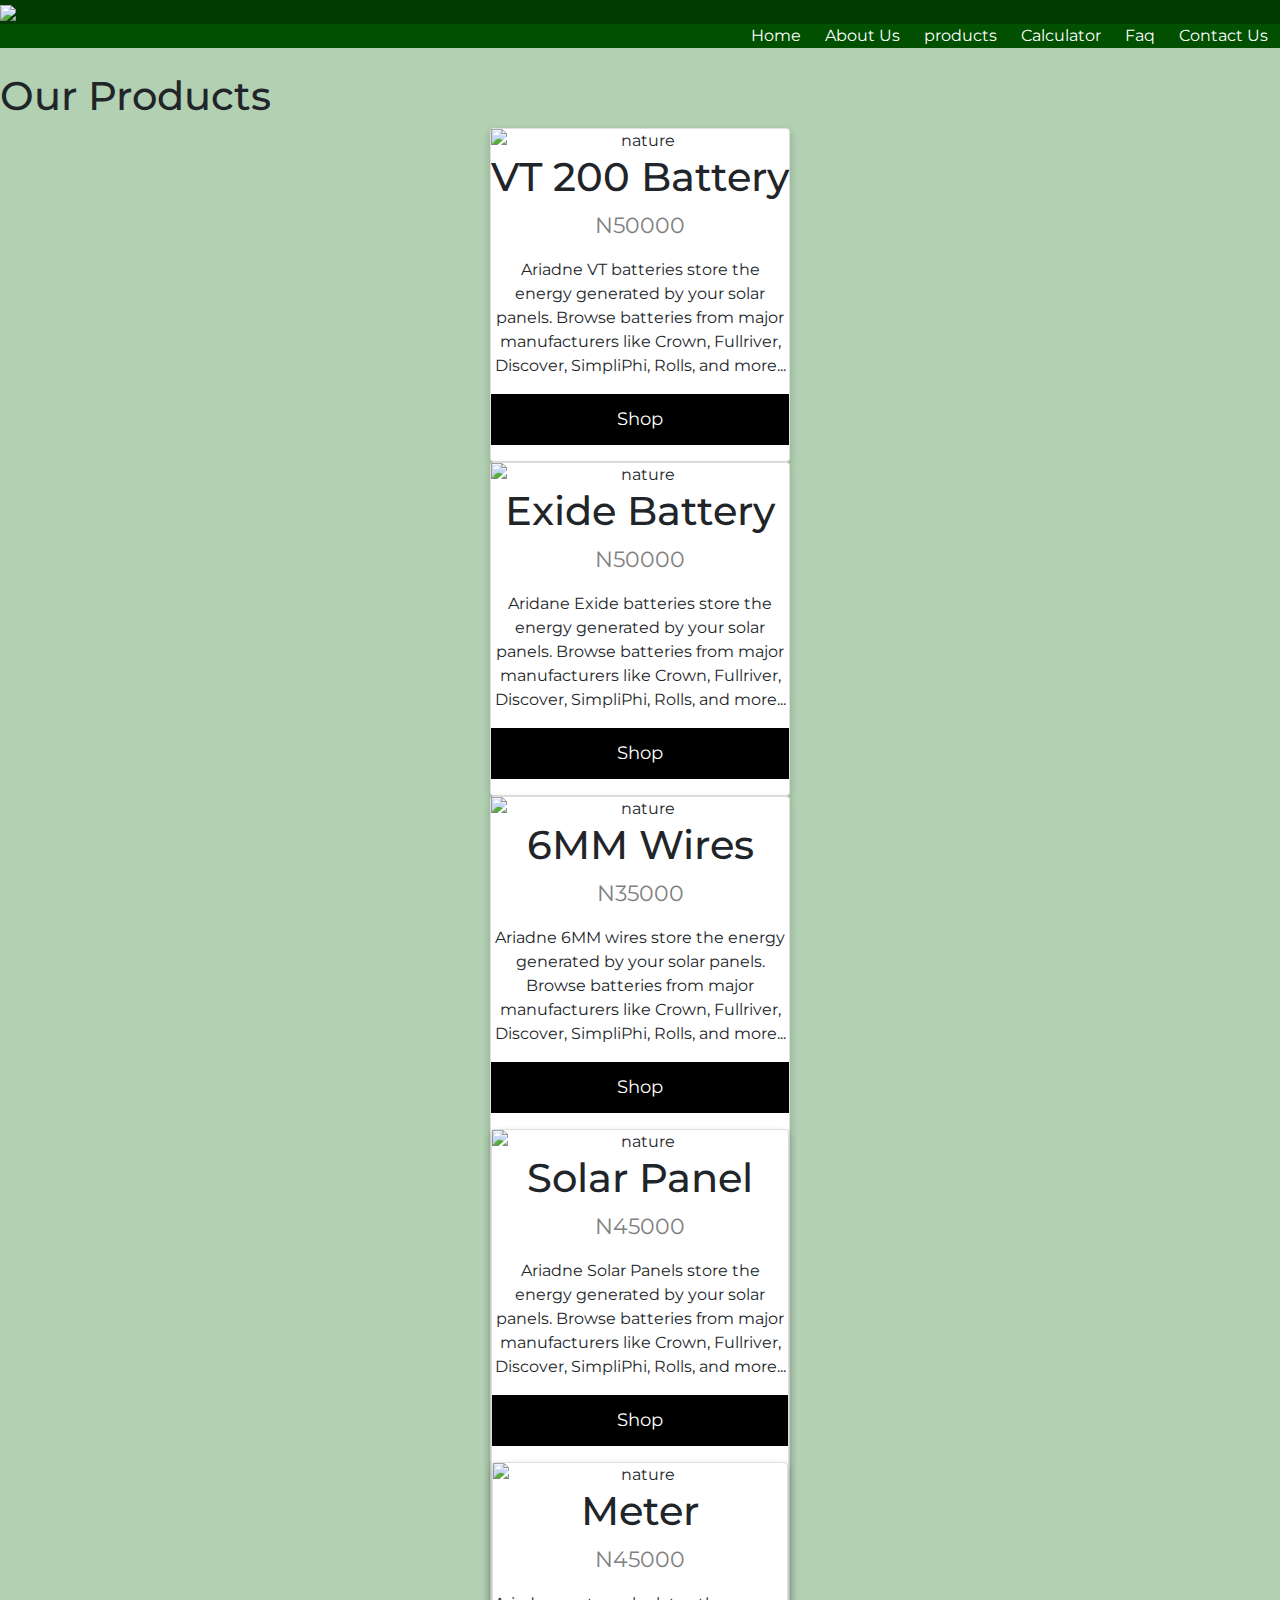
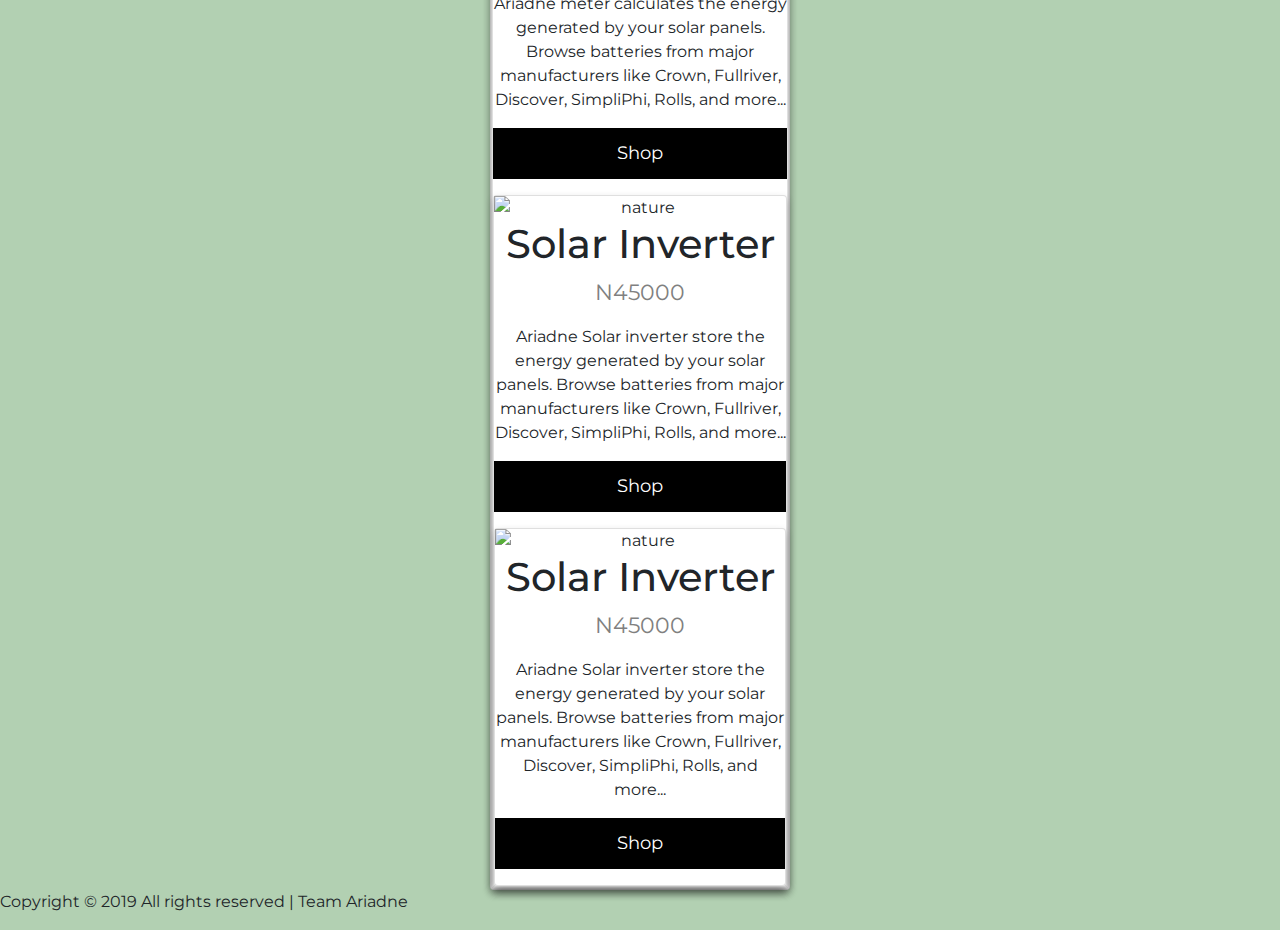
==== Products.html @ 6cf9a853 "Add files via upload" ====
<!DOCTYPE html>
<html>
<head>
    <meta charset="utf-8">
  <meta http-equiv="X-UA-Compatible" content="IE=edge">
  <meta name="viewport" content="width=device-width, initial-scale=1">
  <meta name="keywords" content="footer, address, phone, icons" />
    <title>Team Ariadne Our Services page</title>
      <link rel="stylesheet" href="https://stackpath.bootstrapcdn.com/bootstrap/4.3.1/css/bootstrap.min.css" integrity="sha384-ggOyR0iXCbMQv3Xipma34MD+dH/1fQ784/j6cY/iJTQUOhcWr7x9JvoRxT2MZw1T" crossorigin="anonymous">

     <link rel="stylesheet" type="text/css" href="Products.css">
      <link rel="stylesheet" type="text/css" href="about-us.css">
      <link rel="stylesheet" type="text/css" href="main.js">
      </head>
<body>
        <div class="header">
                <div class="content">
                    <div id="top">
                        <div class="logo">
                            <a href="index.html"><img src="https://res.cloudinary.com/awesocode/image/upload/v1569269263/Team%20Ariadne%27s%20Task%20Files/hfqpygf12xz1vvhuw2gd.png" style="width: 110px;">
                        </div>
                        <div class="topnav" id="myTopnav">
                            <a  href="contact-us.html">Contact Us</a>
                            <a href="#news">Faq</a>
                            <a href="calculator.html" class="active">Calculator</a>
                            <a href="Products.html">products</a>
                            <a href="about-us.html">About Us</a>
                            <a href="index.html">Home</a>
                        </div>
                    </div>
                </div>
            </div><br>
      <h1>Our Products</h1>
      <div class="card">
         <img src="https://res.cloudinary.com/enema/image/upload/v1570005736/download_xmd8yd.jpg" alt="nature" style="width:100%">
         <h1>VT 200 Battery</h1>
        <p class="price">N50000</p>
        <p>Ariadne VT batteries store the energy generated by your solar panels. Browse batteries from major manufacturers like Crown, Fullriver, Discover, SimpliPhi, Rolls, and more...</p>
        <p><button onclick="window.location.href = 'https://www.thrillsco.com/product/vt-200-battery;'"/>Shop</button></p>
</div>
<div class="card">
         <img src="https://res.cloudinary.com/enema/image/upload/c_scale,w_225/v1570005719/home-inverter-battery-500x500_lalt4j.jpg" alt="nature" style="width:100%">
         <h1>Exide Battery</h1>
        <p class="price">N50000</p>
        <p>Aridane Exide batteries store the energy generated by your solar panels. Browse batteries from major manufacturers like Crown, Fullriver, Discover, SimpliPhi, Rolls, and more...</p>
        <p><button onclick="window.location.href ='https://www.thrillsco.com/product/exide-battery/';">Shop</button></p>
</div>
<div class="card">
         <img src="https://res.cloudinary.com/enema/image/upload/v1570005690/wire_4_p2omkt.jpg" alt="nature" style="width:100%">
         <h1>6MM Wires</h1>
        <p class="price">N35000</p>
        <p>Ariadne 6MM wires store the energy generated by your solar panels. Browse batteries from major manufacturers like Crown, Fullriver, Discover, SimpliPhi, Rolls, and more...</p>
        <p><button onclick="window.location.href = 'https://www.thrillsco.com/product/6mm-wire-roll/';">Shop</button></p>
<div class="card">
         <img src="https://res.cloudinary.com/enema/image/upload/c_scale,w_225/v1570005656/panels_xlcq1u.jpg" alt="nature" style="width:100%">
         <h1>Solar Panel</h1>
        <p class="price">N45000</p>
        <p>Ariadne Solar Panels store the energy generated by your solar panels. Browse batteries from major manufacturers like Crown, Fullriver, Discover, SimpliPhi, Rolls, and more...</p>
        <p><button onclick="window.location.href = 'https://www.thrillsco.com/product/solar-panel/';">Shop</button></p>
<div class="card">
         <img src="https://res.cloudinary.com/enema/image/upload/v1570005588/meters_qwe8o3.jpg" alt="nature" style="width:100%">
         <h1>Meter</h1>
        <p class="price">N45000</p>
        <p>Ariadne meter calculates the energy generated by your solar panels. Browse batteries from major manufacturers like Crown, Fullriver, Discover, SimpliPhi, Rolls, and more...</p>
        <p><button onclick="window.location.href = 'https://www.thrillsco.com/product/solar-meter/';">Shop</button></p>
<div class="card">
         <img src="https://res.cloudinary.com/enema/image/upload/v1570005535/inverter_4_rmoypf.jpg" alt="nature" style="width:100%">
         <h1>Solar Inverter</h1>
        <p class="price">N45000</p>
        <p>Ariadne Solar inverter store the energy generated by your solar panels. Browse batteries from major manufacturers like Crown, Fullriver, Discover, SimpliPhi, Rolls, and more...</p>
        <p><button onclick="window.location.href = 'https://www.thrillsco.com/product/ariadne-inverter/';">Shop</button></p>
<div class="card">
         <img src="https://res.cloudinary.com/enema/image/upload/v1570005543/inverters_ghbv3d.jpg" alt="nature" style="width:100%">
         <h1>Solar Inverter</h1>
        <p class="price">N45000</p>
        <p>Ariadne Solar inverter store the energy generated by your solar panels. Browse batteries from major manufacturers like Crown, Fullriver, Discover, SimpliPhi, Rolls, and more...</p>
        <p><button onclick="window.location.href = 'https://www.thrillsco.com/product/solar-inverter/';">Shop</button></p></div></div></div></div></div>
<script type="text/javascript">
function TotalCheckedValues() {
var total = 0;
if(document.getElementById("F2").a.checked == true) { total +=     parseFloat(document.getElementById("F2").a.value); }
if(document.getElementById("F2").b.checked == true) { total += parseFloat(document.getElementById("F2").b.value); }
if(document.getElementById("F2").c.checked == true) { total += parseFloat(document.getElementById("F2").c.value); }
if(document.getElementById("F2").d.checked == true) { total += parseFloat(document.getElementById("F2").d.value); }
var ts = new String(total);
if(ts.indexOf('.') < 0) { ts += '.00'; }
if(ts.indexOf('.') == (ts.length - 2)) { ts += '0'; }
document.getElementById("F2").T.value = ts;
document.getElementById("F3").innerHTML = ts;
}

</script>
  <!--This is a footer-->

  <section>
    
        <p>Copyright © 2019 All rights reserved | Team Ariadne</p>
    
  </section>
  <script src="https://stackpath.bootstrapcdn.com/bootstrap/4.3.1/js/bootstrap.min.js" integrity="sha384-JjSmVgyd0p3pXB1rRibZUAYoIIy6OrQ6VrjIEaFf/nJGzIxFDsf4x0xIM+B07jRM" crossorigin="anonymous"></script>
</body>
</html>
---- Products.css ----
@import url('https://fonts.googleapis.com/css?family=Montserrat:500');

* {
    margin: 0;
    padding: 0;
    /* background-color: #24252A; */
    font-family: "Montserrat", sans-serif;
}
body{background-color: #B2D0B2;}
.logo{background-color:#003C00;cursor: pointer;}
.logo a:hover{
    border: none;
    padding: 0;
}
.topnav {
  overflow: hidden;
  background-color:#005000;
}

.topnav a {
  float: right;
  font-size: 16px;
  color: white;
  text-align: center;
  padding: 0px 12px;
  text-decoration: none;
  transition: all 0.3s ease 0s;
}
.topnav a:hover {
    background-color:#003C00;
    border: 1px solid #edf0f1;
    padding: 5px;
}
.topnav .icon {
  display: none;
}

@media screen and (max-width: 768px) {
.topnav a:not(:first-child) {display: none;}
.topnav a.icon {
    float: right;
    display: block;
  }
}

@media screen and (max-width: 768px) {
.topnav.responsive {position: relative; padding-bottom: 50px;}
.topnav.responsive .icon {
    float: right;
    top: 145px;
 }
.topnav.responsive a {
    float: none;
    display: block;
    text-align: left;
    padding: 3px 0px;
    margin-top: 5px;
  }
}
.container h1{
  text-align: center;
  margin-top: 50px;
  word-spacing: 0.1em;
  font-size: 4em;
  font-family: serif;
  margin-bottom: 50px;
}
  .card {
  box-shadow: 0 4px 8px 0 rgba(0, 0, 0, 0.2);
  max-width: 300px;
  margin: auto;
  text-align: center;
  font-family: arial;
}

.price {
  color: grey;
  font-size: 22px;
}

.card button {
  border: none;
  outline: 0;
  padding: 12px;
  color: white;
  background-color: #000;
  text-align: center;
  cursor: pointer;
  width: 100%;
  font-size: 18px;
}

.card button:hover {
  opacity: 0.7;
}
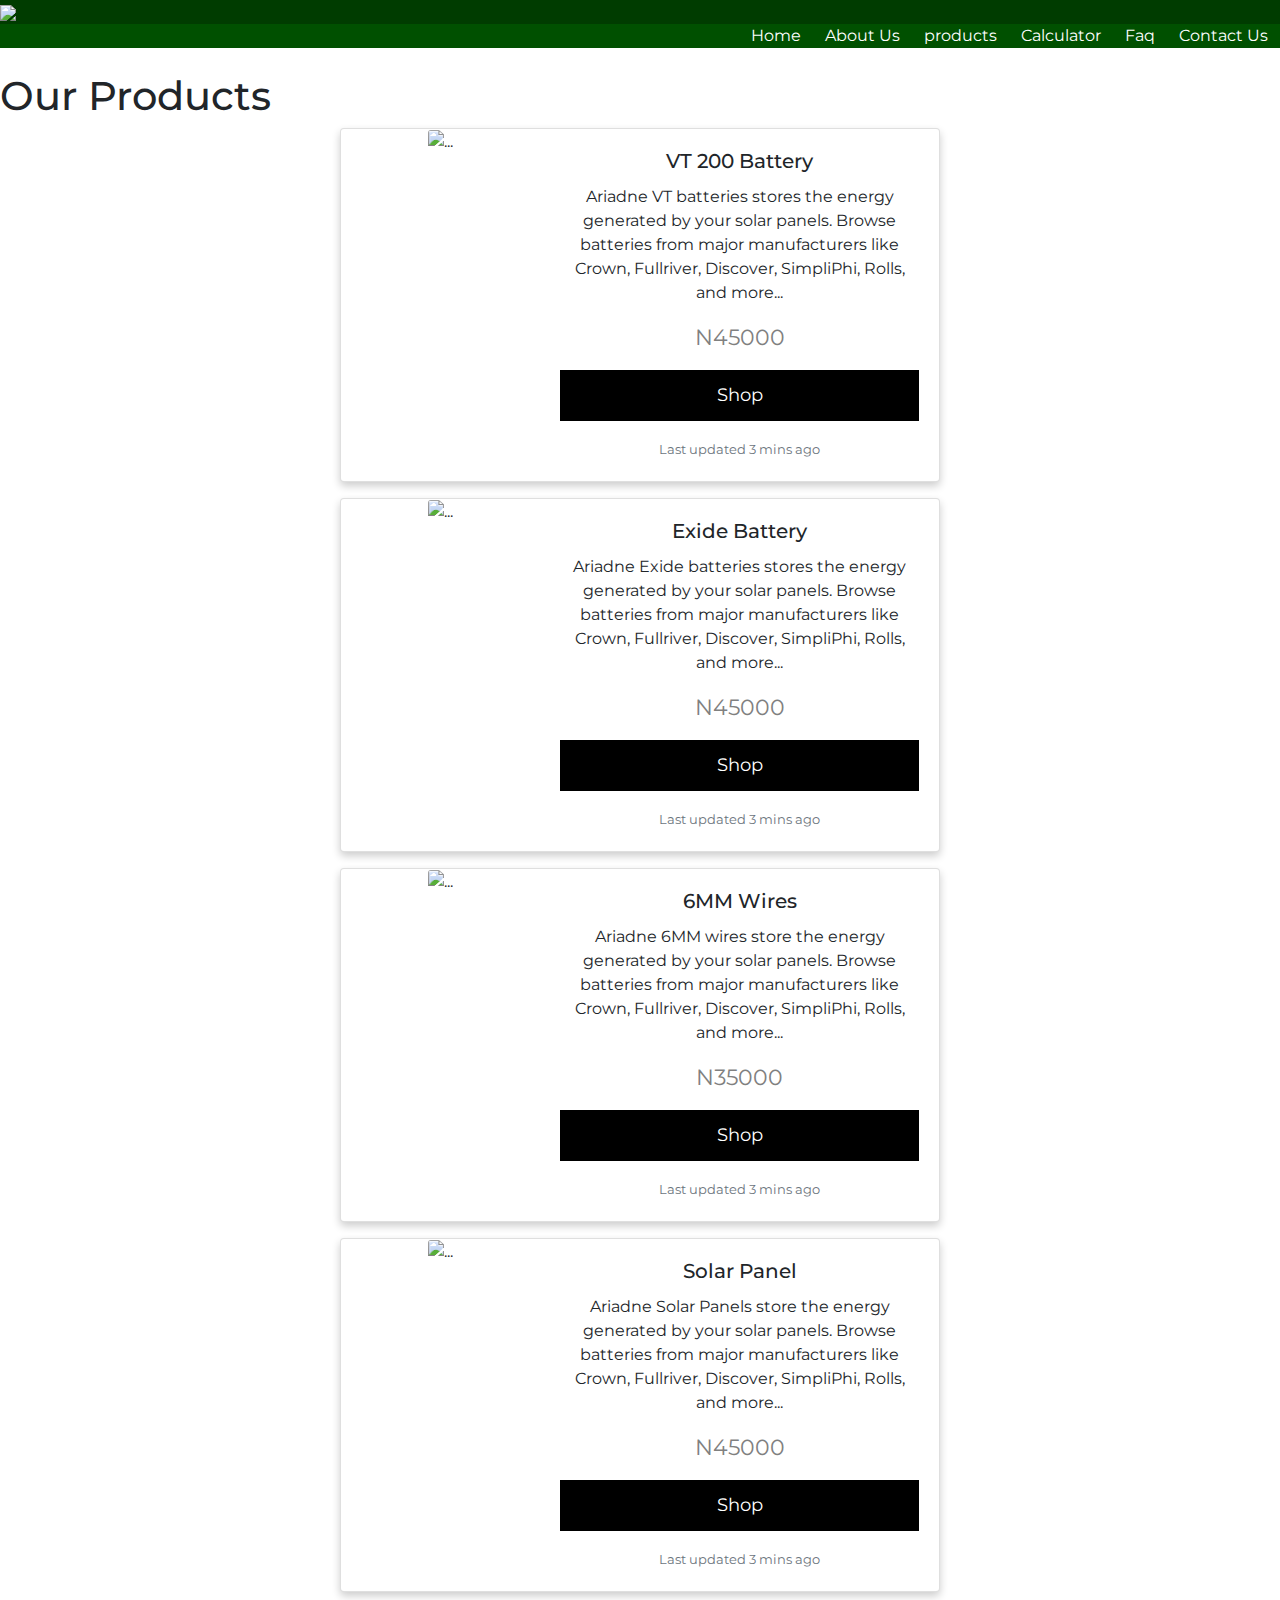
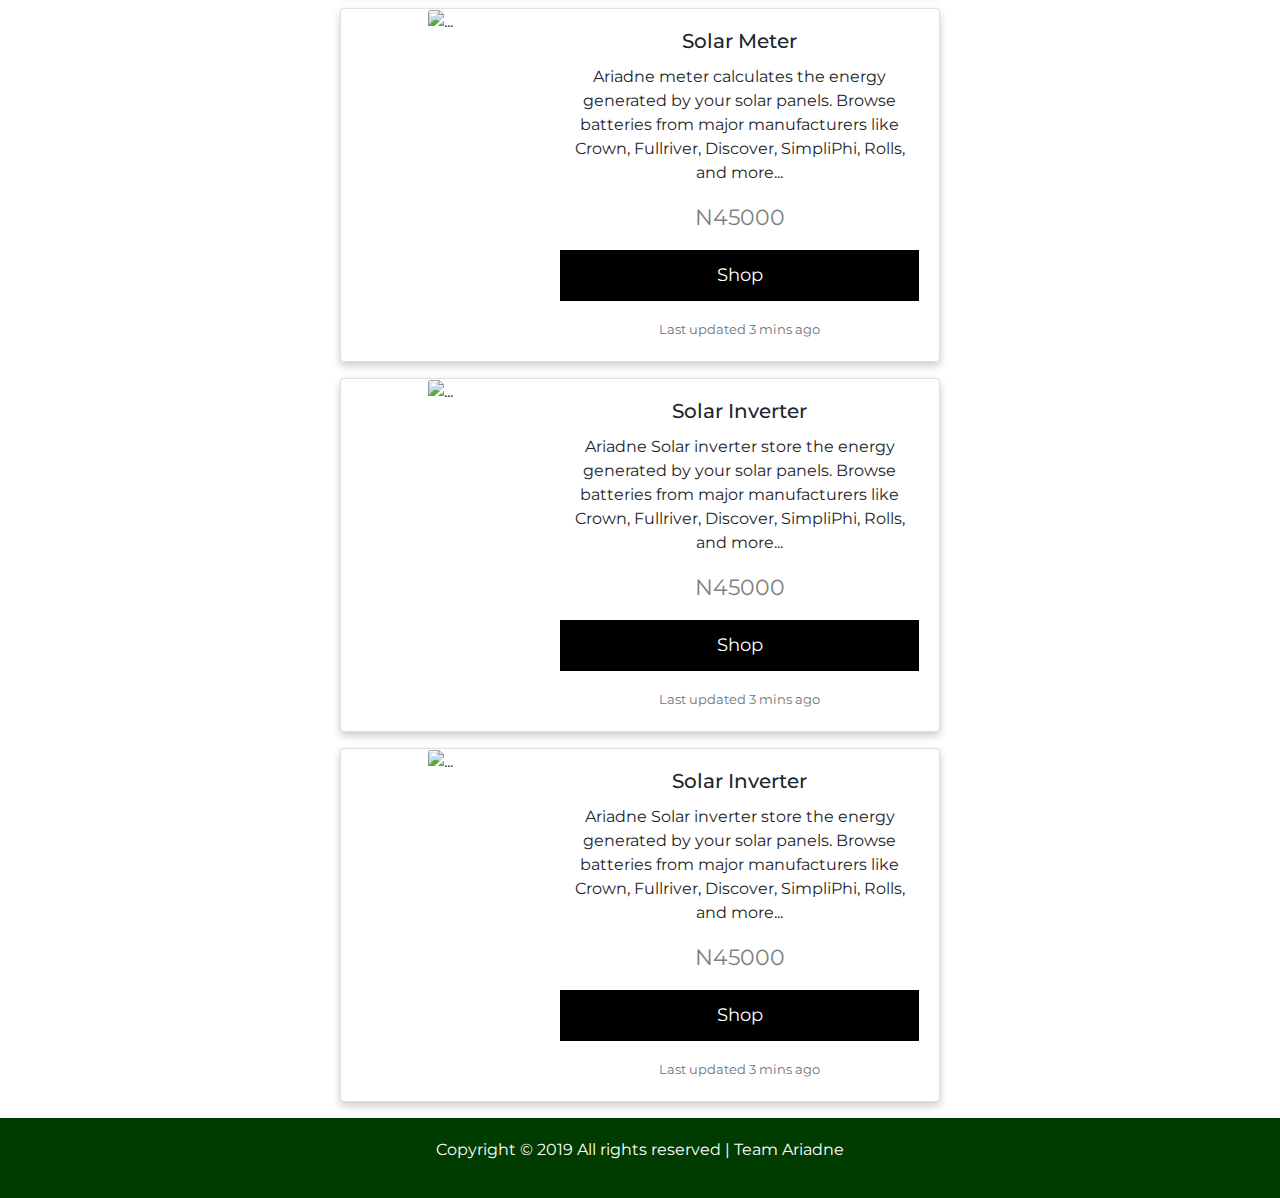
==== commit f56f1e41: "Add files via upload" ====
--- a/Products.html
+++ b/Products.html
@@ -5,6 +5,7 @@
   <meta http-equiv="X-UA-Compatible" content="IE=edge">
   <meta name="viewport" content="width=device-width, initial-scale=1">
   <meta name="keywords" content="footer, address, phone, icons" />
+  <meta name="viewport" content="width=device-width, initial-scale=1.0">
     <title>Team Ariadne Our Services page</title>
       <link rel="stylesheet" href="https://stackpath.bootstrapcdn.com/bootstrap/4.3.1/css/bootstrap.min.css" integrity="sha384-ggOyR0iXCbMQv3Xipma34MD+dH/1fQ784/j6cY/iJTQUOhcWr7x9JvoRxT2MZw1T" crossorigin="anonymous">
 
@@ -31,50 +32,118 @@
                 </div>
             </div><br>
       <h1>Our Products</h1>
-      <div class="card">
-         <img src="https://res.cloudinary.com/enema/image/upload/v1570005736/download_xmd8yd.jpg" alt="nature" style="width:100%">
-         <h1>VT 200 Battery</h1>
-        <p class="price">N50000</p>
-        <p>Ariadne VT batteries store the energy generated by your solar panels. Browse batteries from major manufacturers like Crown, Fullriver, Discover, SimpliPhi, Rolls, and more...</p>
+<div class="card mb-3" style="max-width: 600px;">
+  <div class="row no-gutters">
+    <div class="col-md-4">
+      <img src="https://res.cloudinary.com/enema/image/upload/v1570005736/download_xmd8yd.jpg" class="card-img" alt="...">
+    </div>
+    <div class="col-md-8">
+      <div class="card-body">
+        <h5 class="card-title">VT 200 Battery</h5>
+        <p class="card-text">Ariadne VT batteries stores the energy generated by your solar panels. Browse batteries from major manufacturers like Crown, Fullriver, Discover, SimpliPhi, Rolls, and more...</p>
+        <p class="price">N45000</p>
         <p><button onclick="window.location.href = 'https://www.thrillsco.com/product/vt-200-battery;'"/>Shop</button></p>
+        <p class="card-text"><small class="text-muted">Last updated 3 mins ago</small></p>
+      </div>
+    </div>
+  </div>
 </div>
-<div class="card">
-         <img src="https://res.cloudinary.com/enema/image/upload/c_scale,w_225/v1570005719/home-inverter-battery-500x500_lalt4j.jpg" alt="nature" style="width:100%">
-         <h1>Exide Battery</h1>
-        <p class="price">N50000</p>
-        <p>Aridane Exide batteries store the energy generated by your solar panels. Browse batteries from major manufacturers like Crown, Fullriver, Discover, SimpliPhi, Rolls, and more...</p>
-        <p><button onclick="window.location.href ='https://www.thrillsco.com/product/exide-battery/';">Shop</button></p>
+<div class="card mb-3" style="max-width: 600px;">
+  <div class="row no-gutters">
+    <div class="col-md-4">
+      <img src="https://res.cloudinary.com/enema/image/upload/c_scale,w_225/v1570005719/home-inverter-battery-500x500_lalt4j.jpg" class="card-img" alt="...">
+    </div>
+    <div class="col-md-8">
+      <div class="card-body">
+        <h5 class="card-title">Exide Battery</h5>
+        <p class="card-text">Ariadne Exide batteries stores the energy generated by your solar panels. Browse batteries from major manufacturers like Crown, Fullriver, Discover, SimpliPhi, Rolls, and more...</p>
+        <p class="price">N45000</p>
+      <p><button onclick="window.location.href ='https://www.thrillsco.com/product/exide-battery/';">Shop</button></p>
+        <p class="card-text"><small class="text-muted">Last updated 3 mins ago</small></p>
+      </div>
+    </div>
+  </div>
 </div>
-<div class="card">
-         <img src="https://res.cloudinary.com/enema/image/upload/v1570005690/wire_4_p2omkt.jpg" alt="nature" style="width:100%">
-         <h1>6MM Wires</h1>
+<div class="card mb-3" style="max-width: 600px;">
+  <div class="row no-gutters">
+    <div class="col-md-4">
+      <img src="https://res.cloudinary.com/enema/image/upload/v1570005690/wire_4_p2omkt.jpg" class="card-img" alt="...">
+    </div>
+    <div class="col-md-8">
+      <div class="card-body">
+        <h5 class="card-title">6MM Wires</h5>
+        <p class="card-text">Ariadne 6MM wires store the energy generated by your solar panels. Browse batteries from major manufacturers like Crown, Fullriver, Discover, SimpliPhi, Rolls, and more...</p>
         <p class="price">N35000</p>
-        <p>Ariadne 6MM wires store the energy generated by your solar panels. Browse batteries from major manufacturers like Crown, Fullriver, Discover, SimpliPhi, Rolls, and more...</p>
-        <p><button onclick="window.location.href = 'https://www.thrillsco.com/product/6mm-wire-roll/';">Shop</button></p>
-<div class="card">
-         <img src="https://res.cloudinary.com/enema/image/upload/c_scale,w_225/v1570005656/panels_xlcq1u.jpg" alt="nature" style="width:100%">
-         <h1>Solar Panel</h1>
+      <p><button onclick="window.location.href = 'https://www.thrillsco.com/product/6mm-wire-roll/';">Shop</button></p>
+        <p class="card-text"><small class="text-muted">Last updated 3 mins ago</small></p>
+      </div>
+    </div>
+  </div>
+</div>
+<div class="card mb-3" style="max-width: 600px;">
+  <div class="row no-gutters">
+    <div class="col-md-4">
+      <img src="https://res.cloudinary.com/enema/image/upload/c_scale,w_225/v1570005656/panels_xlcq1u.jpg" class="card-img" alt="...">
+    </div>
+    <div class="col-md-8">
+      <div class="card-body">
+        <h5 class="card-title">Solar Panel</h5>
+        <p class="card-text">Ariadne Solar Panels store the energy generated by your solar panels. Browse batteries from major manufacturers like Crown, Fullriver, Discover, SimpliPhi, Rolls, and more...</p>
         <p class="price">N45000</p>
-        <p>Ariadne Solar Panels store the energy generated by your solar panels. Browse batteries from major manufacturers like Crown, Fullriver, Discover, SimpliPhi, Rolls, and more...</p>
-        <p><button onclick="window.location.href = 'https://www.thrillsco.com/product/solar-panel/';">Shop</button></p>
-<div class="card">
-         <img src="https://res.cloudinary.com/enema/image/upload/v1570005588/meters_qwe8o3.jpg" alt="nature" style="width:100%">
-         <h1>Meter</h1>
+      <p><button onclick="window.location.href = 'https://www.thrillsco.com/product/solar-panel/';">Shop</button></p>
+        <p class="card-text"><small class="text-muted">Last updated 3 mins ago</small></p>
+      </div>
+    </div>
+  </div>
+</div>
+<div class="card mb-3" style="max-width: 600px;">
+  <div class="row no-gutters">
+    <div class="col-md-4">
+      <img src="https://res.cloudinary.com/enema/image/upload/v1570005588/meters_qwe8o3.jpg" class="card-img" alt="...">
+    </div>
+    <div class="col-md-8">
+      <div class="card-body">
+        <h5 class="card-title">Solar Meter</h5>
+        <p class="card-text">Ariadne meter calculates the energy generated by your solar panels. Browse batteries from major manufacturers like Crown, Fullriver, Discover, SimpliPhi, Rolls, and more...</p>
         <p class="price">N45000</p>
-        <p>Ariadne meter calculates the energy generated by your solar panels. Browse batteries from major manufacturers like Crown, Fullriver, Discover, SimpliPhi, Rolls, and more...</p>
-        <p><button onclick="window.location.href = 'https://www.thrillsco.com/product/solar-meter/';">Shop</button></p>
-<div class="card">
-         <img src="https://res.cloudinary.com/enema/image/upload/v1570005535/inverter_4_rmoypf.jpg" alt="nature" style="width:100%">
-         <h1>Solar Inverter</h1>
+       <p><button onclick="window.location.href = 'https://www.thrillsco.com/product/solar-meter/';">Shop</button></p>
+        <p class="card-text"><small class="text-muted">Last updated 3 mins ago</small></p>
+      </div>
+    </div>
+  </div>
+</div>
+<div class="card mb-3" style="max-width: 600px;">
+  <div class="row no-gutters">
+    <div class="col-md-4">
+      <img src="https://res.cloudinary.com/enema/image/upload/v1570005535/inverter_4_rmoypf.jpg" class="card-img" alt="...">
+    </div>
+    <div class="col-md-8">
+      <div class="card-body">
+        <h5 class="card-title">Solar Inverter</h5>
+        <p class="card-text">Ariadne Solar inverter store the energy generated by your solar panels. Browse batteries from major manufacturers like Crown, Fullriver, Discover, SimpliPhi, Rolls, and more...</p>
         <p class="price">N45000</p>
-        <p>Ariadne Solar inverter store the energy generated by your solar panels. Browse batteries from major manufacturers like Crown, Fullriver, Discover, SimpliPhi, Rolls, and more...</p>
-        <p><button onclick="window.location.href = 'https://www.thrillsco.com/product/ariadne-inverter/';">Shop</button></p>
-<div class="card">
-         <img src="https://res.cloudinary.com/enema/image/upload/v1570005543/inverters_ghbv3d.jpg" alt="nature" style="width:100%">
-         <h1>Solar Inverter</h1>
+       <p><button onclick="window.location.href = 'https://www.thrillsco.com/product/ariadne-inverter/';">Shop</button></p>
+        <p class="card-text"><small class="text-muted">Last updated 3 mins ago</small></p>
+      </div>
+    </div>
+  </div>
+</div>
+<div class="card mb-3" style="max-width: 600px;">
+  <div class="row no-gutters">
+    <div class="col-md-4">
+      <img src="https://res.cloudinary.com/enema/image/upload/v1570005543/inverters_ghbv3d.jpg" class="card-img" alt="...">
+    </div>
+    <div class="col-md-8">
+      <div class="card-body">
+        <h5 class="card-title">Solar Inverter</h5>
+        <p class="card-text">Ariadne Solar inverter store the energy generated by your solar panels. Browse batteries from major manufacturers like Crown, Fullriver, Discover, SimpliPhi, Rolls, and more...</p>
         <p class="price">N45000</p>
-        <p>Ariadne Solar inverter store the energy generated by your solar panels. Browse batteries from major manufacturers like Crown, Fullriver, Discover, SimpliPhi, Rolls, and more...</p>
-        <p><button onclick="window.location.href = 'https://www.thrillsco.com/product/solar-inverter/';">Shop</button></p></div></div></div></div></div>
+       <p><button onclick="window.location.href = 'https://www.thrillsco.com/product/solar-inverter/';">Shop</button></p>
+        <p class="card-text"><small class="text-muted">Last updated 3 mins ago</small></p>
+      </div>
+    </div>
+  </div>
+</div>
 <script type="text/javascript">
 function TotalCheckedValues() {
 var total = 0;
--- a/Products.css
+++ b/Products.css
@@ -93,3 +93,35 @@
 .card button:hover {
   opacity: 0.7;
 }
+.cards {
+   display: horizontal;
+   justify-content: space-between;
+}
+@media only screen and (max-width: 600px) {
+  body {
+    background-color: white;
+  }
+}
+/* For mobile phones: */
+[class*="col-"] {
+  width: 100%;
+}
+
+@media only screen and (min-width: 768px) {
+  /* For desktop: */
+  .col-1 {width: 8.33%;}
+  .col-2 {width: 16.66%;}
+  .col-3 {width: 25%;}
+  .col-4 {width: 33.33%;}
+  .col-5 {width: 41.66%;}
+  .col-6 {width: 50%;}
+  .col-7 {width: 58.33%;}
+  .col-8 {width: 66.66%;}
+  .col-9 {width: 75%;}
+  .col-10 {width: 83.33%;}
+  .col-11 {width: 91.66%;}
+  .col-12 {width: 100%;}
+}
+body{
+  background-color: white;
+}--- a/about-us.css
+++ b/about-us.css
@@ -0,0 +1,124 @@
+@import url('https://fonts.googleapis.com/css?family=Montserrat:500');
+
+* {
+    margin: 0;
+    padding: 0;
+    font-family: "Montserrat", sans-serif;
+}
+body{background-color: white;}
+.logo{background-color:#003C00;cursor: pointer;}
+.logo a:hover{
+    border: none;
+    padding: 0;
+}
+.topnav {
+  overflow: hidden;
+  background-color:#005000;
+}
+
+.topnav a {
+  float: right;
+  font-size: 16px;
+  color: white;
+  text-align: center;
+  padding: 0px 12px;
+  text-decoration: none;
+  transition: all 0.3s ease 0s;
+}
+.topnav a:hover {
+    background-color:#003C00;
+    border: 1px solid #edf0f1;
+    padding: 5px;
+}
+.topnav .icon {
+  display: none;
+}
+
+@media screen and (max-width: 768px) {
+.topnav a:not(:first-child) {display: none;}
+.topnav a.icon {
+    float: right;
+    display: block;
+  }
+}
+
+@media screen and (max-width: 768px) {
+}
+
+@media screen and (max-width: 768px) {
+.topnav.responsive {position: relative; padding-bottom: 50px;}
+.topnav.responsive .icon {
+    float: right;
+    top: 145px;
+ }
+.topnav.responsive a {
+    float: none;
+    display: block;
+    text-align: left;
+    padding: 3px 0px;
+    margin-top: 5px;
+  }
+}
+.container{
+    display: flex;
+    flex-direction: column;
+    justify-content: center;
+    align-items: center;
+}
+
+main{
+    padding: 70px 0 50px 0;
+    flex-direction: column;
+    justify-content: center;
+    align-items: center;
+    min-height: 80vh;
+    width: 70%;
+}
+h2{
+    font-size: 50px;
+    text-align: center;
+    padding-bottom: 30px;
+    color: #003C00;
+    border-bottom: 1px dotted green;
+}
+h2, main p{
+    line-height: 30px;
+}
+main p{
+    font-weight: 500;
+    margin-top: 10px;
+}
+#calc{
+    height: 250px;
+    width: 250px;
+    padding: 15px;
+    display: block;
+    margin: auto;
+    border-radius: 15%;
+}
+pre{
+    text-align: center;
+    margin-top: 10px;
+}
+
+footer{
+    text-align: center;
+    padding: 20px;
+    color: #fff;
+    background: #003C00;
+    
+}
+.ski-border{
+    display: block;
+    margin: auto;
+    width: 160px;
+    height: 5px;
+    background: #003C00;
+    margin-bottom: 40px;    
+}
+section{
+    text-align: center;
+    padding: 20px;
+    color: #fff;
+    background: #003C00;
+}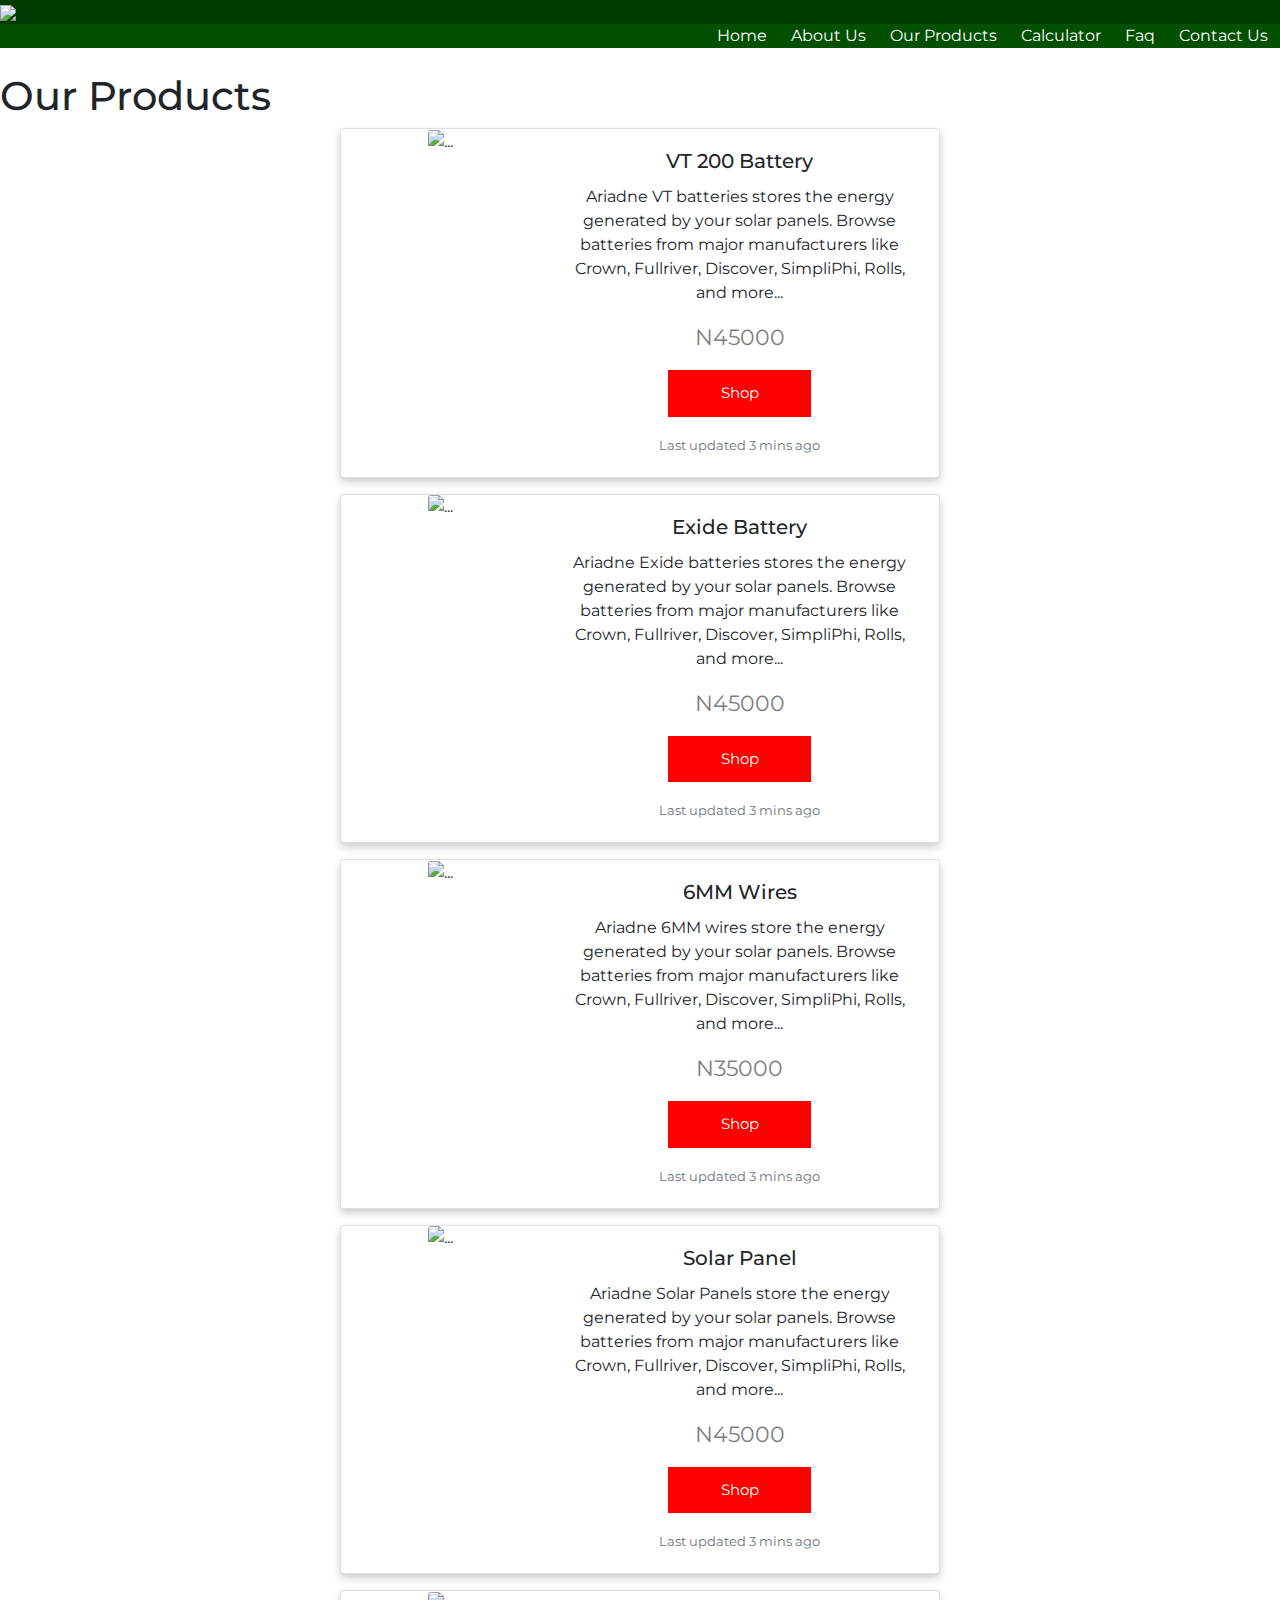
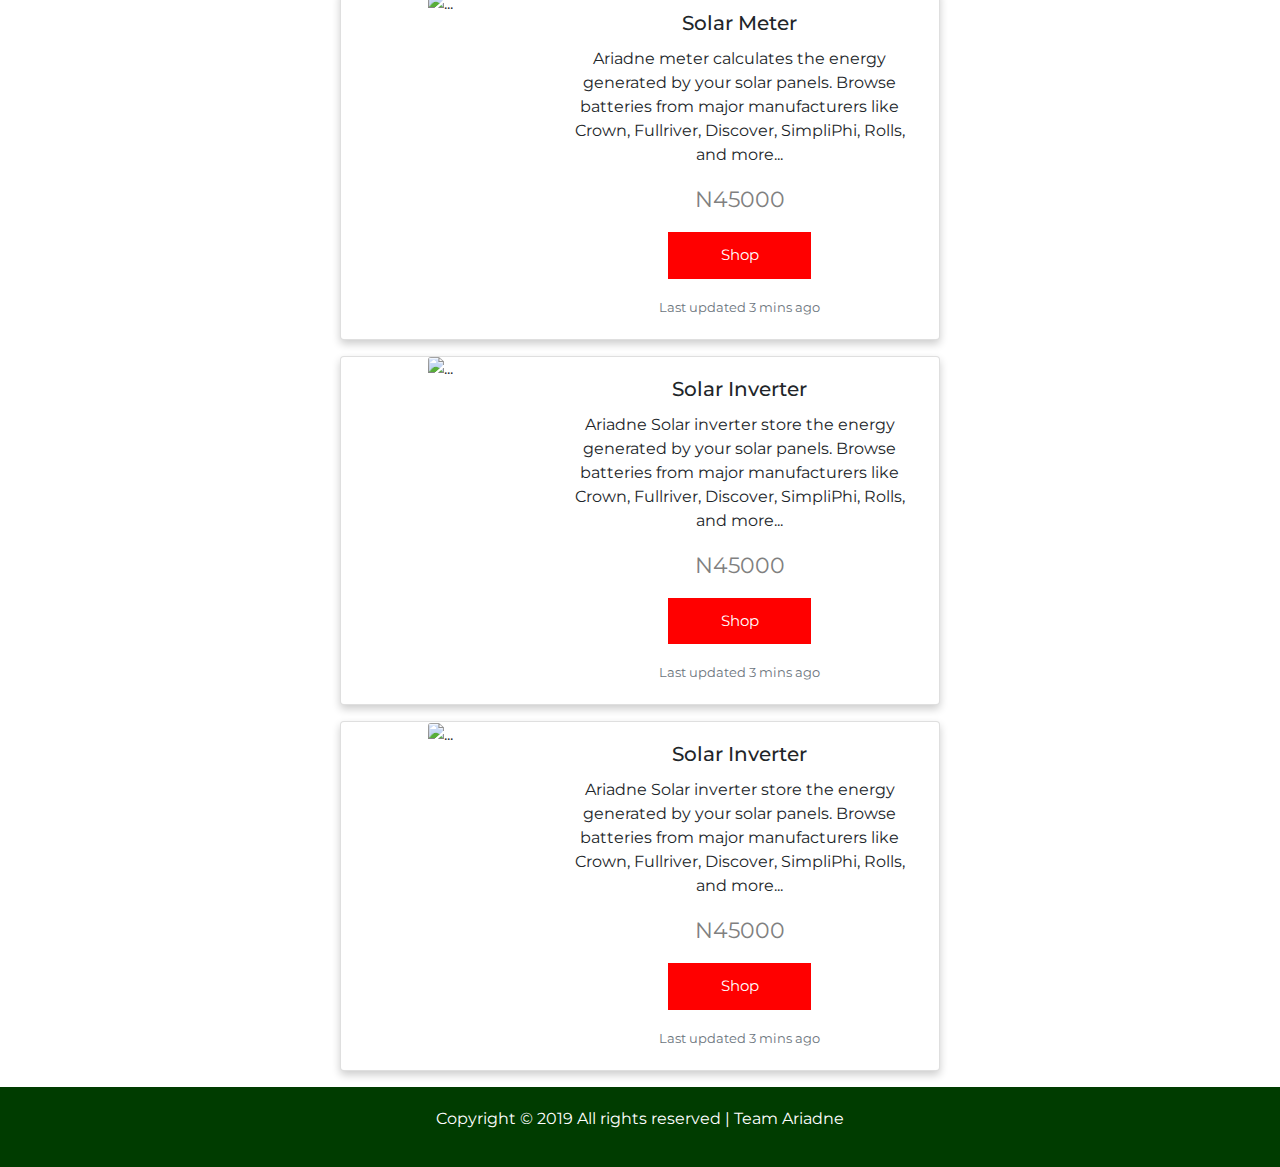
==== commit ec45626d: "Update Products.html" ====
--- a/Products.html
+++ b/Products.html
@@ -24,7 +24,7 @@
                             <a  href="contact-us.html">Contact Us</a>
                             <a href="#news">Faq</a>
                             <a href="calculator.html" class="active">Calculator</a>
-                            <a href="Products.html">products</a>
+                            <a href="Products.html">Our Products</a>
                             <a href="about-us.html">About Us</a>
                             <a href="index.html">Home</a>
                         </div>
@@ -168,4 +168,4 @@
   </section>
   <script src="https://stackpath.bootstrapcdn.com/bootstrap/4.3.1/js/bootstrap.min.js" integrity="sha384-JjSmVgyd0p3pXB1rRibZUAYoIIy6OrQ6VrjIEaFf/nJGzIxFDsf4x0xIM+B07jRM" crossorigin="anonymous"></script>
 </body>
-</html>+</html>
--- a/Products.css
+++ b/Products.css
@@ -83,11 +83,11 @@
   outline: 0;
   padding: 12px;
   color: white;
-  background-color: #000;
+  background-color: red;
   text-align: center;
   cursor: pointer;
-  width: 100%;
-  font-size: 18px;
+  width: 40%;
+  font-size: 15px;
 }
 
 .card button:hover {
@@ -124,4 +124,4 @@
 }
 body{
   background-color: white;
-}+}
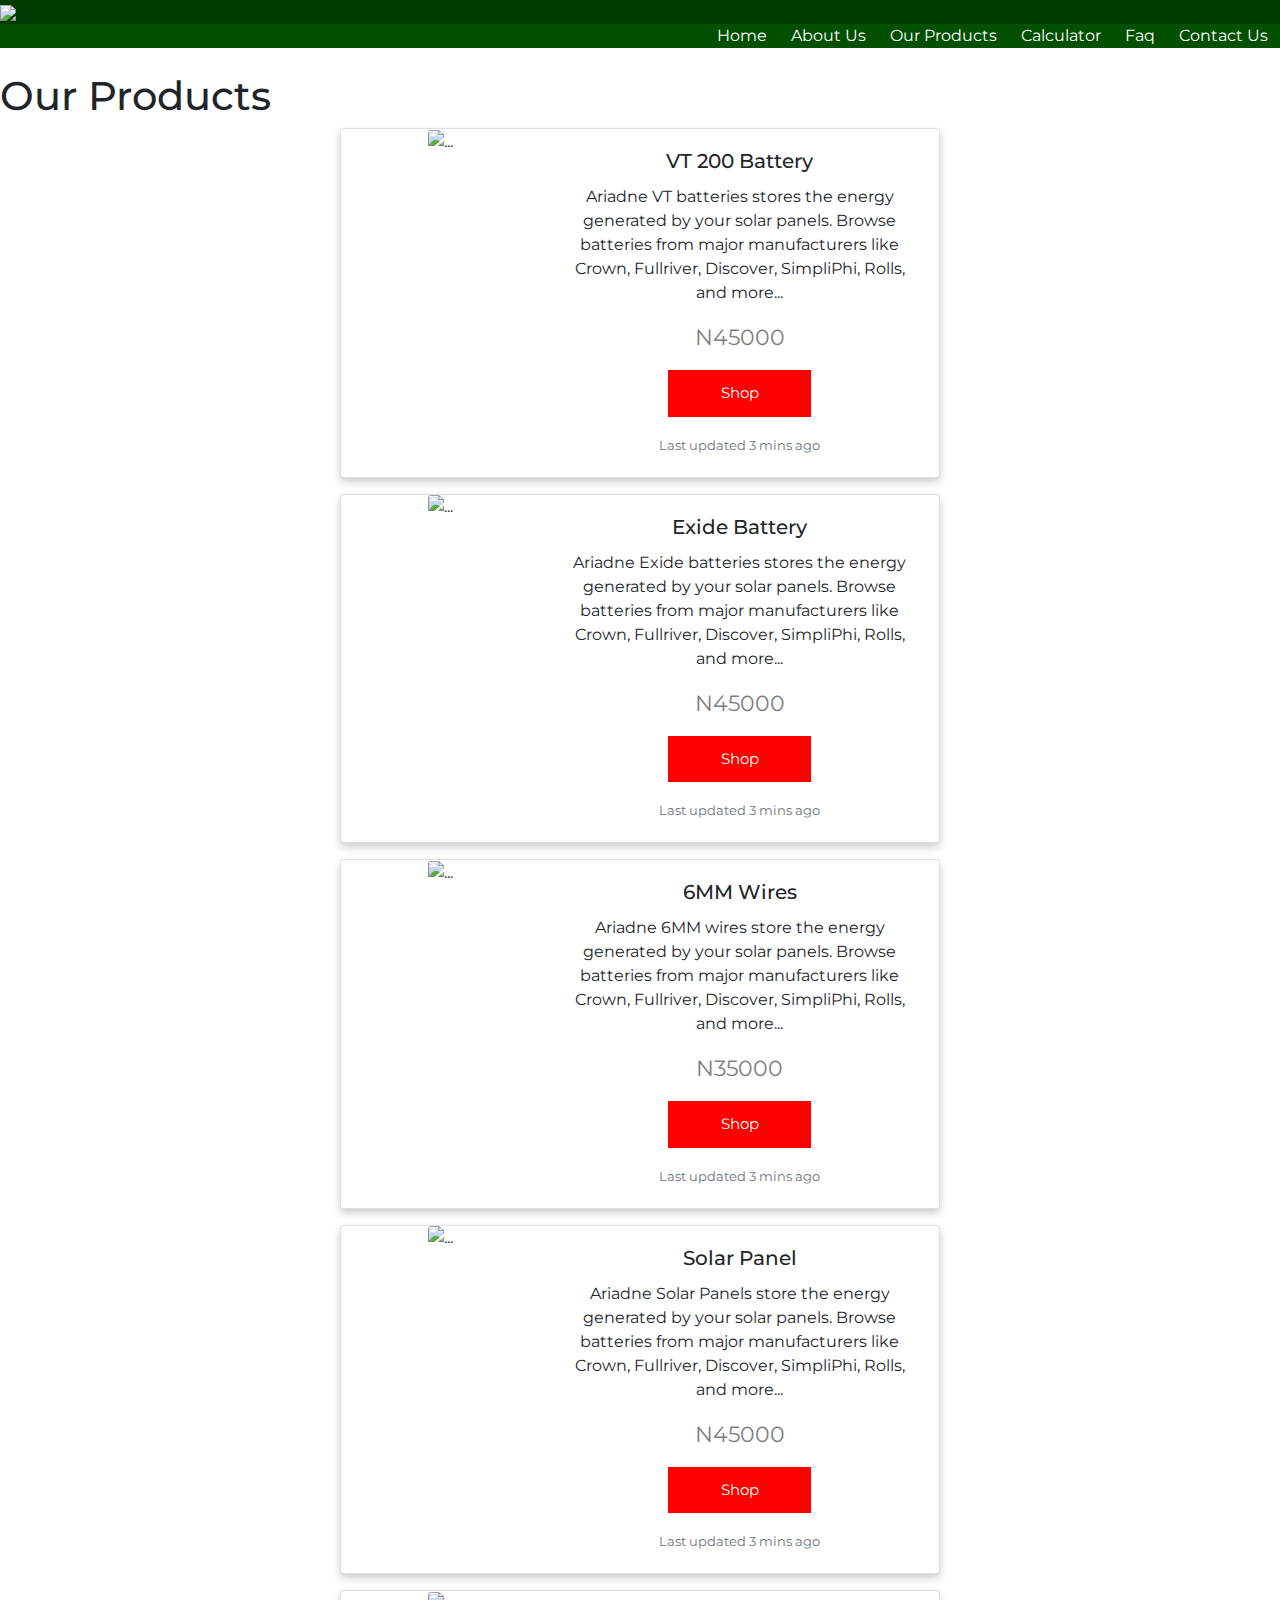
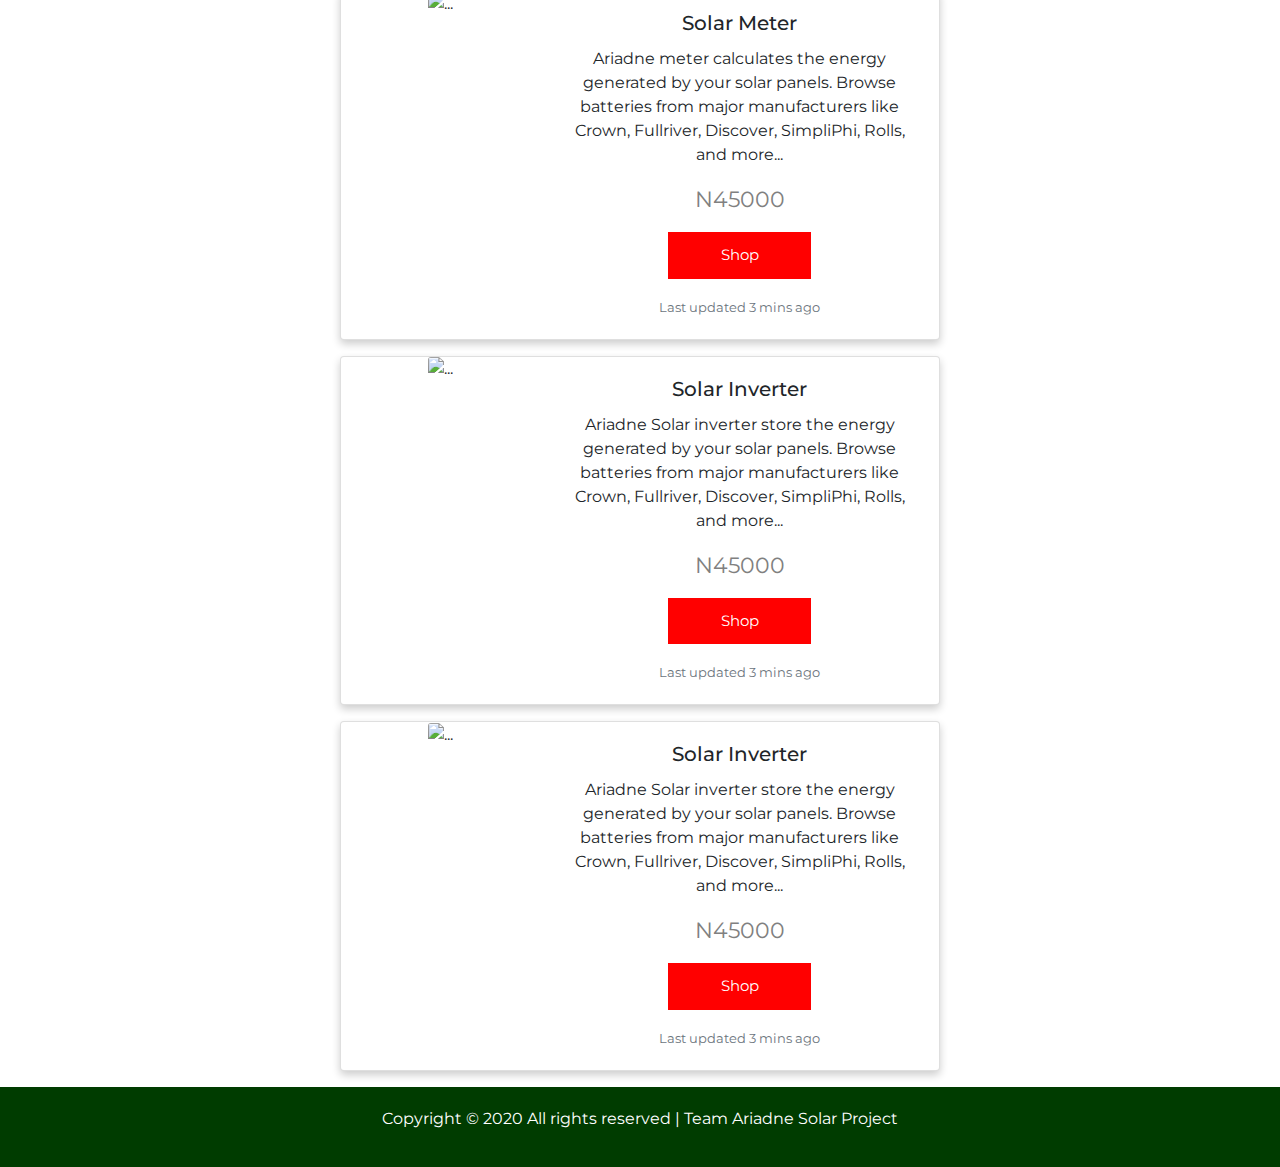
==== commit 809d3ae3: "Update Products.html" ====
--- a/Products.html
+++ b/Products.html
@@ -163,7 +163,7 @@
 
   <section>
     
-        <p>Copyright © 2019 All rights reserved | Team Ariadne</p>
+        <p>Copyright © 2020 All rights reserved | Team Ariadne Solar Project</p>
     
   </section>
   <script src="https://stackpath.bootstrapcdn.com/bootstrap/4.3.1/js/bootstrap.min.js" integrity="sha384-JjSmVgyd0p3pXB1rRibZUAYoIIy6OrQ6VrjIEaFf/nJGzIxFDsf4x0xIM+B07jRM" crossorigin="anonymous"></script>
